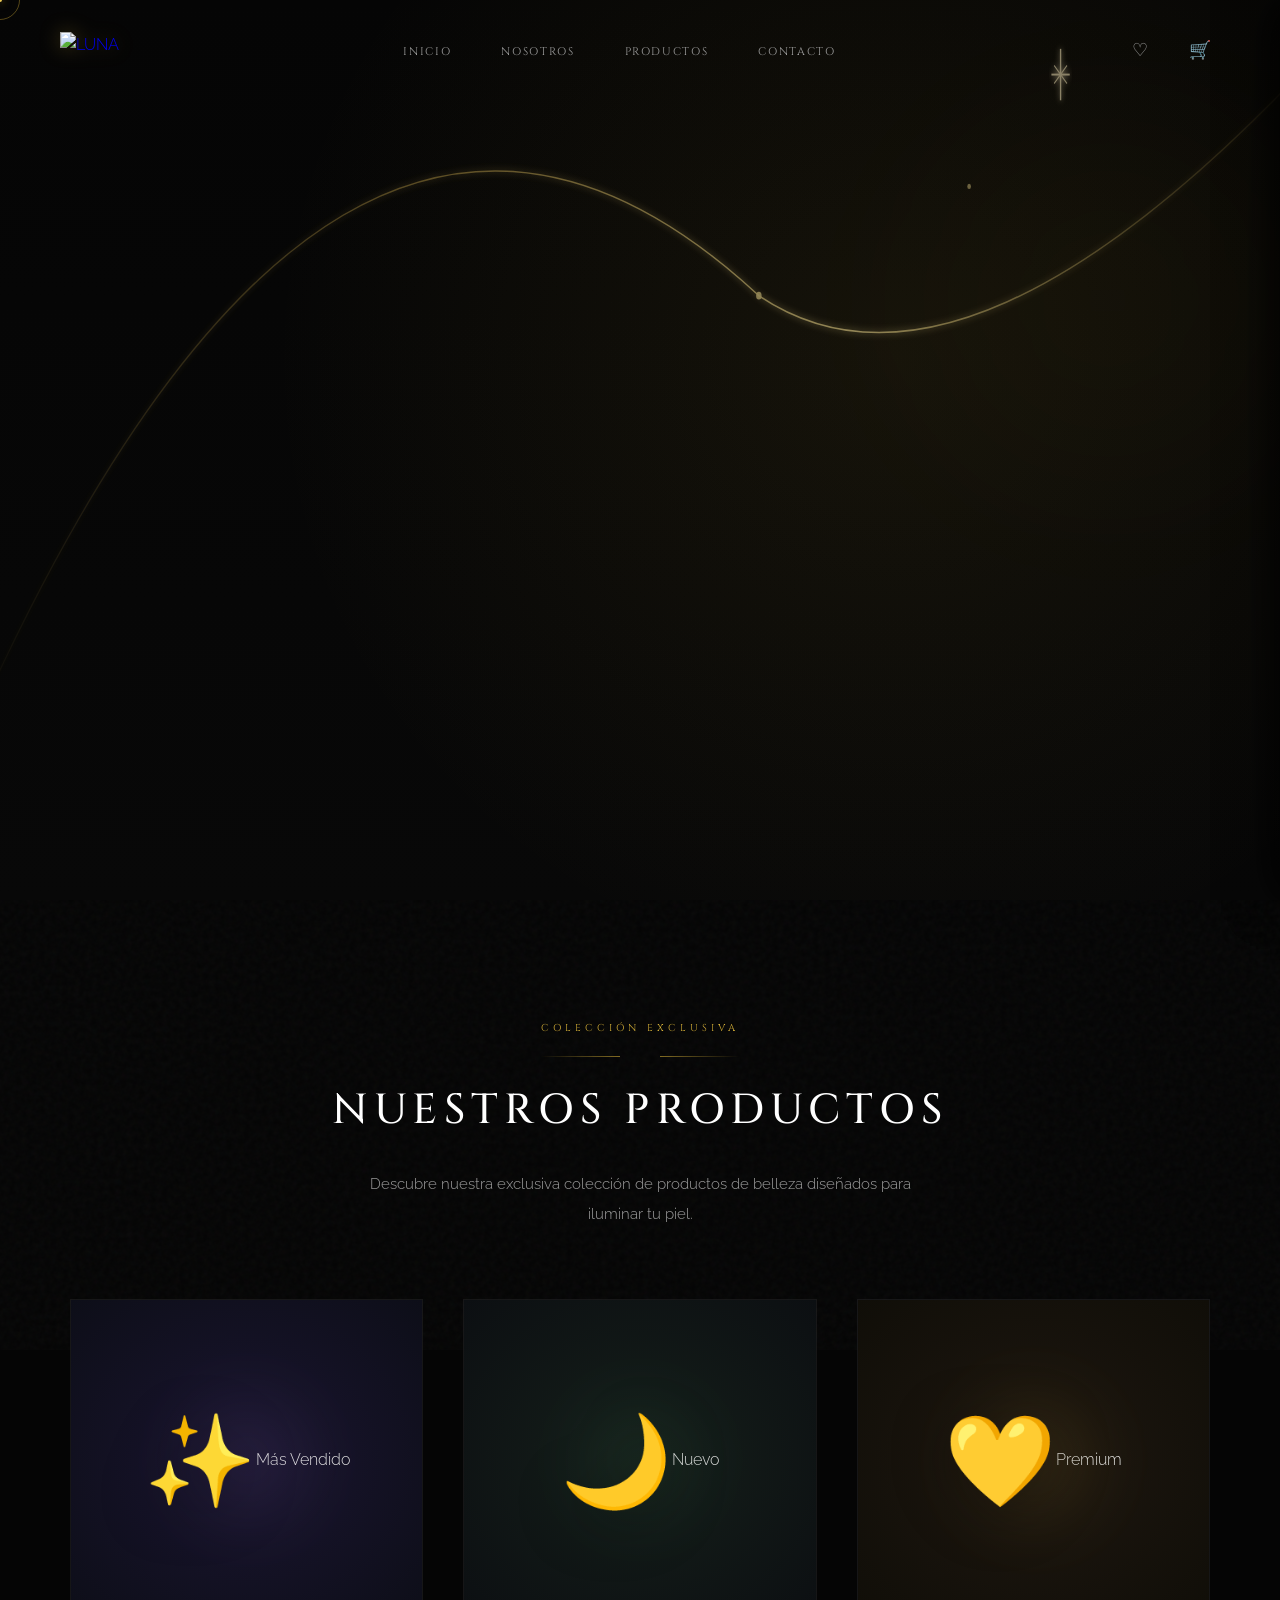
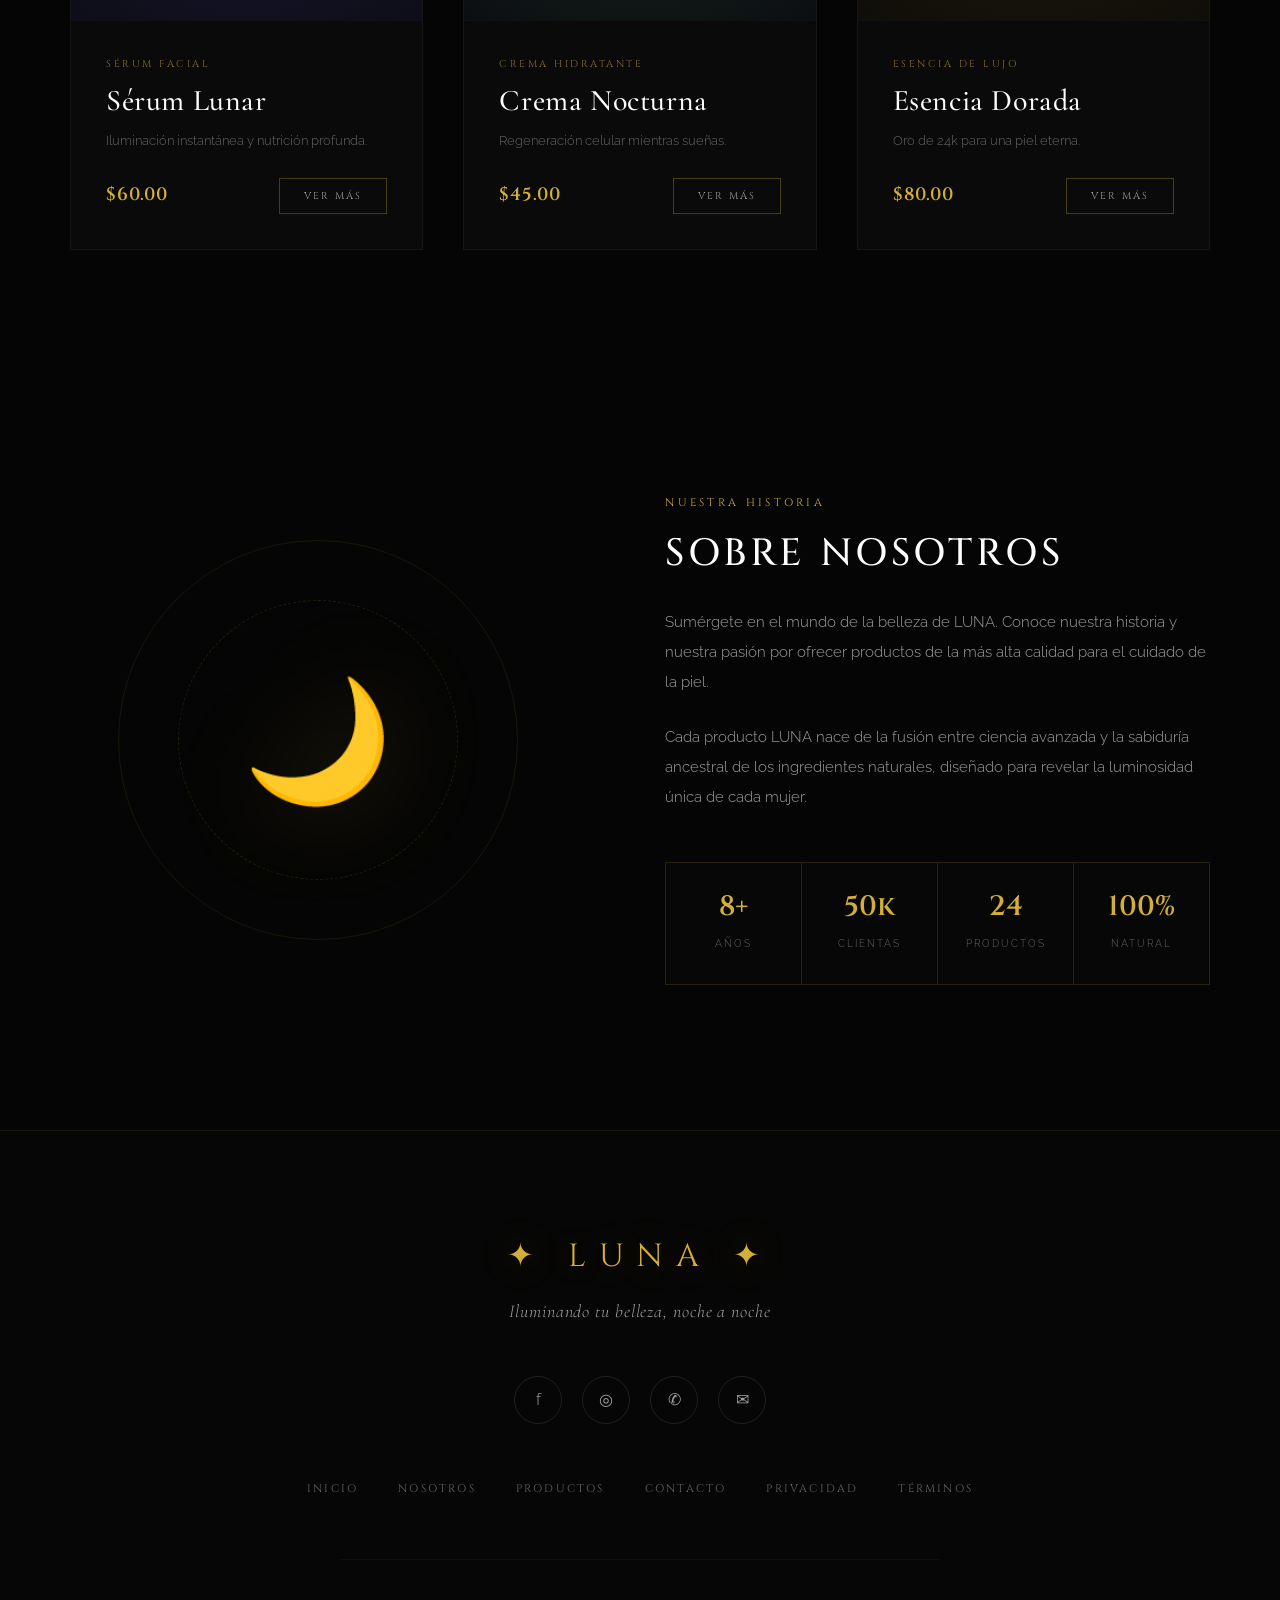
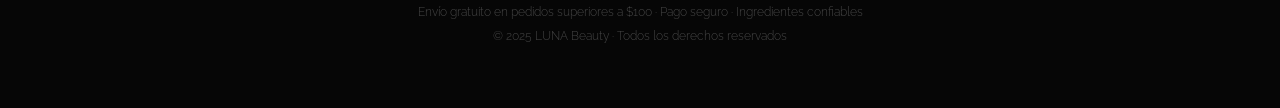
==== luna-catalog.html @ 09ae5e77 "creación del catalogo para luna" ====
<!DOCTYPE html>
<html lang="es">
<head>
<meta charset="UTF-8">
<meta name="viewport" content="width=device-width, initial-scale=1.0">
<title>LUNA — Belleza Lunar</title> 
<link href="https://fonts.googleapis.com/css2?family=Cormorant+Garamond:ital,wght@0,300;0,400;0,500;0,600;1,300;1,400;1,600&family=Cinzel:wght@400;500;600;700&family=Raleway:wght@300;400;500;600&display=swap" rel="stylesheet">
<link rel="stylesheet" href="style.css">
</head>
<body>

<div id="cur-o"></div>
<div id="cur-i"></div>
<canvas id="pc"></canvas>
<div class="grain"></div>

<!-- NAV -->
<nav id="mn">
  <a href="#inicio" class="nav-logo"><img src="img/logo.png" alt="LUNA"></a>
  <ul class="nav-links">
    <li><a href="#inicio">Inicio</a></li>
    <li><a href="#nosotros">Nosotros</a></li>
    <li><a href="#productos">Productos</a></li>
    <li><a href="#contacto">Contacto</a></li>
  </ul>
  <div class="nav-r">
    <button class="ib" title="Favoritos">♡</button>
    <button class="ib" id="cartBtn" title="Carrito" onclick="openCart()">🛒<span class="cb" id="cc">0</span></button>
    <button class="hbg" id="hbg"><span></span><span></span><span></span></button>
  </div>
</nav>

<!-- SIDEBAR -->
<div class="sb-ov" id="sbo"></div>
<aside class="sb" id="sb">
  <div class="sb-head">
    <img src="img/logo.png" alt="LUNA" class="sb-logo-img">
    <button class="sb-x" id="sbx">✕</button>
  </div>
  <nav class="sb-nav">
    <a href="#inicio">Inicio <span>→</span></a>
    <a href="#nosotros">Nosotros <span>→</span></a>
    <a href="#productos">Productos <span>→</span></a>
    <a href="#contacto">Contacto <span>→</span></a>
  </nav>
  <div class="sb-bot">
    <div class="sb-soc">
      <a href="#" class="sb-si">f</a>
      <a href="#" class="sb-si">◎</a>
      <a href="#" class="sb-si">✉</a>
    </div>
    <p class="sb-tl">Iluminando tu belleza.<br>© 2025 LUNA</p>
  </div>
</aside>

<!-- CART SIDEBAR -->
<div class="sb-ov" id="cbo"></div>
<aside class="sb" id="csb" style="z-index: 570;">
  <div class="sb-head">
    <span style="font-family:'Cinzel',serif; color:var(--gold); font-size:18px;">TU CARRITO</span>
    <button class="sb-x" id="csbx">✕</button>
  </div>
  <div class="sb-body" id="cart-items">
    <!-- Items injected by JS -->
  </div>
  <div class="sb-foot" id="cart-foot">
    <!-- Total & Checkout -->
  </div>
</aside>

<!-- HERO -->
<section id="inicio" class="sw">
  <div class="hero">
    <div class="hbgl"></div>
    <svg class="hero-arc" viewBox="0 0 1400 700" fill="none" preserveAspectRatio="none">
      <defs>
        <linearGradient id="ag" x1="0%" y1="0%" x2="100%" y2="0%">
          <stop offset="0%" stop-color="#c9a84c" stop-opacity="0"/>
          <stop offset="35%" stop-color="#c9a84c" stop-opacity="0.7"/>
          <stop offset="65%" stop-color="#e8d48b" stop-opacity="1"/>
          <stop offset="100%" stop-color="#c9a84c" stop-opacity="0"/>
        </linearGradient>
        <filter id="gf"><feGaussianBlur stdDeviation="3" result="b"/><feMerge><feMergeNode in="b"/><feMergeNode in="SourceGraphic"/></feMerge></filter>
      </defs>
      <path d="M-50 600 Q360 -80 830 230 Q1060 340 1460 28" stroke="url(#ag)" stroke-width="1.2" filter="url(#gf)"/>
      <circle cx="830" cy="230" r="3" fill="#e8d48b" opacity="0.9"/>
      <circle cx="1060" cy="145" r="2" fill="#e8d48b" opacity="0.7"/>
      <g filter="url(#gf)" opacity="0.9">
        <line x1="1160" y1="58" x2="1160" y2="78" stroke="#f5e6b8" stroke-width="1.5"/>
        <line x1="1160" y1="58" x2="1160" y2="38" stroke="#f5e6b8" stroke-width="1.5"/>
        <line x1="1150" y1="58" x2="1170" y2="58" stroke="#f5e6b8" stroke-width="1.5"/>
        <line x1="1153" y1="51" x2="1167" y2="65" stroke="#f5e6b8" stroke-width="1"/>
        <line x1="1167" y1="51" x2="1153" y2="65" stroke="#f5e6b8" stroke-width="1"/>
      </g>
    </svg>
    <div class="orb o1"></div>
    <div class="orb o2"></div>
    <div class="orb o3"></div>
    <div class="hero-in">
      <div class="hl">
        <div class="eyebrow"><div class="eb-line"></div><span class="eb-txt">Colección Exclusiva 2025</span></div>
        <p class="h-tag">Descubre la belleza de</p>
        <h1 class="h-title">LUNA</h1>
        <p class="h-desc">Explora nuestra exclusiva línea de productos para el cuidado de la piel y déjate cautivar por el resplandor de la belleza lunar.</p>
        <div class="h-cta">
          <a href="#productos" class="btn-o"><span>Ver Productos</span></a>
          <a href="#nosotros" class="btn-g">Nuestra Historia →</a>
        </div>
      </div>
      <div class="hr">
        <div class="ring r1"><div class="rdot"></div><div class="rdot"></div><div class="rdot"></div><div class="rdot"></div></div>
        <div class="ring r2"></div>
        <div class="ring r3"></div>
        <div class="hglow"></div>
        <div class="hicon">🌿</div>
        <div class="sp sp1"></div><div class="sp sp2"></div><div class="sp sp3"></div>
        <div class="sp sp4"></div><div class="sp sp5"></div><div class="sp sp6"></div>
        <div class="fc"><div class="fc-ic">✨</div><div class="fc-nm">Sérum Lunar</div><div class="fc-pr">$60.00</div></div>
        <div class="fc"><div class="fc-ic">🌙</div><div class="fc-nm">Crema Nocturna</div><div class="fc-pr">$45.00</div></div>
        <div class="fc"><div class="fc-ic">💛</div><div class="fc-nm">Esencia Dorada</div><div class="fc-pr">$80.00</div></div>
      </div>
    </div>
  </div>
</section>

<!-- PRODUCTS -->
<section id="productos" class="sw">
  <div class="sh rv">
    <span class="sey">Colección Exclusiva</span>
    <div class="so"><div class="sg"></div></div>
    <h2 class="st">Nuestros Productos</h2>
    <p class="ss">Descubre nuestra exclusiva colección de productos de belleza diseñados para iluminar tu piel.</p>
  </div>
  <div class="pw"><div class="pg" id="pg"></div></div>
</section>

<!-- ABOUT -->
<section id="nosotros" class="as sw">
  <div class="aab"></div>
  <div class="ag">
    <div class="av rv">
      <div class="arl"><div class="om" style="top:-5px;left:50%;transform:translateX(-50%)"></div><div class="om" style="bottom:-5px;left:50%;transform:translateX(-50%)"></div></div>
      <div class="ars"></div>
      <div class="amw"><div class="amg"></div><div class="ami">🌙</div></div>
    </div>
    <div class="rv">
      <span class="al">Nuestra Historia</span>
      <h2 class="at">Sobre Nosotros</h2>
      <p class="ap">Sumérgete en el mundo de la belleza de LUNA. Conoce nuestra historia y nuestra pasión por ofrecer productos de la más alta calidad para el cuidado de la piel.</p>
      <p class="ap">Cada producto LUNA nace de la fusión entre ciencia avanzada y la sabiduría ancestral de los ingredientes naturales, diseñado para revelar la luminosidad única de cada mujer.</p>
      <div class="astat">
        <div class="ast"><span class="asn">8+</span><span class="asl">Años</span></div>
        <div class="ast"><span class="asn">50k</span><span class="asl">Clientas</span></div>
        <div class="ast"><span class="asn">24</span><span class="asl">Productos</span></div>
        <div class="ast"><span class="asn">100%</span><span class="asl">Natural</span></div>
      </div>
    </div>
  </div>
</section>

<!-- FOOTER -->
<footer id="contacto">
  <span class="fl">✦ LUNA ✦</span>
  <p class="ftl">Iluminando tu belleza, noche a noche</p>
  <div class="fsoc">
    <a href="#" class="fsi">f</a><a href="#" class="fsi">◎</a>
    <a href="#" class="fsi">✆</a><a href="#" class="fsi">✉</a>
  </div>
  <ul class="flinks">
    <li><a href="#inicio">Inicio</a></li><li><a href="#nosotros">Nosotros</a></li>
    <li><a href="#productos">Productos</a></li><li><a href="#contacto">Contacto</a></li>
    <li><a href="#">Privacidad</a></li><li><a href="#">Términos</a></li>
  </ul>
  <p class="fbot">Envío gratuito en pedidos superiores a $100 · Pago seguro · Ingredientes confiables<br>© 2025 LUNA Beauty · Todos los derechos reservados</p>
</footer>

<!-- MODAL -->
<div class="mo" id="mo"><div class="md" id="md"><button class="mc" id="mcl">✕</button><div id="mw"></div></div></div>

<!-- TOAST -->
<div class="toast" id="toast"><div class="tt">✦ LUNA</div><div class="tm" id="tmsg">Producto añadido</div></div>

<script src="script.js" defer></script>
</body>
</html>
---- style.css ----
:root {
  --gold: #d4af37;
  --gold-light: #f3cf55;
  --gold-pale: #f9f1d0;
  --gold-dim: #8a7030;
  --dark: #050505;
  --dark-mid: #0a0a0a;
  --dark-glass: rgba(10, 10, 12, 0.85);
  --dark-card: rgba(20, 20, 25, 0.6);
  --text: #e0e0e0;
  --text-soft: #a0a0a0;
  --text-muted: #666;
  --white: #ffffff;
  --ease: cubic-bezier(0.16, 1, 0.3, 1);
}

*, *::before, *::after { margin: 0; padding: 0; box-sizing: border-box; }
html { scroll-behavior: smooth; overflow-x: hidden; }
body { background: var(--dark); color: var(--text); font-family: 'Raleway', sans-serif; font-weight: 300; overflow-x: hidden; cursor: none; line-height: 1.6; }

/* --- CURSOR --- */
#cur-o, #cur-i { position: fixed; border-radius: 50%; pointer-events: none; z-index: 9999; transform: translate(-50%, -50%); mix-blend-mode: exclusion; }
#cur-o { width: 40px; height: 40px; border: 1px solid rgba(212, 175, 55, 0.4); transition: width .4s var(--ease), height .4s var(--ease), border-color .3s; }
#cur-i { width: 4px; height: 4px; background: var(--gold-light); box-shadow: 0 0 10px var(--gold); }
body.ch #cur-o { width: 60px; height: 60px; border-color: var(--gold-light); background: rgba(212, 175, 55, 0.03); backdrop-filter: blur(2px); }

/* --- BACKGROUND --- */
#pc { position: fixed; inset: 0; z-index: 0; pointer-events: none; }
.grain { position: fixed; inset: -50%; width: 200%; height: 200%; z-index: 1; pointer-events: none; opacity: 0.035; background-image: url("data:image/svg+xml,%3Csvg viewBox='0 0 512 512' xmlns='http://www.w3.org/2000/svg'%3E%3Cfilter id='n'%3E%3CfeTurbulence type='fractalNoise' baseFrequency='0.6' numOctaves='3' stitchTiles='stitch'/%3E%3C/filter%3E%3Crect width='100%25' height='100%25' filter='url(%23n)'/%3E%3C/svg%3E"); animation: grain 0.8s steps(1) infinite; }
@keyframes grain { 0%, 100% { transform: translate(0, 0) } 10% { transform: translate(-5%, -5%) } 20% { transform: translate(-2%, 5%) } 30% { transform: translate(5%, -2%) } 40% { transform: translate(-5%, 5%) } 50% { transform: translate(-2%, 2%) } 60% { transform: translate(3%, -5%) } 70% { transform: translate(5%, 2%) } 80% { transform: translate(-2%, -2%) } 90% { transform: translate(2%, 5%) } }

/* --- NAVIGATION --- */
nav { position: fixed; top: 0; left: 0; right: 0; z-index: 500; display: flex; align-items: center; justify-content: space-between; padding: 30px 60px; transition: all 0.4s var(--ease); border-bottom: 1px solid transparent; }
nav.scrolled { background: rgba(5, 5, 5, 0.9); backdrop-filter: blur(15px); padding: 15px 60px; border-bottom-color: rgba(212, 175, 55, 0.15); }

.nav-logo { display: flex; align-items: center; text-decoration: none; }
.nav-logo img { height: 36px; width: auto; filter: drop-shadow(0 0 10px rgba(212, 175, 55, 0.3)); transition: transform 0.3s; }
.nav-logo:hover img { transform: scale(1.05); }

.nav-links { display: flex; gap: 50px; list-style: none; }
.nav-links a { font-family: 'Cinzel', serif; font-size: 11px; letter-spacing: 0.15em; color: var(--text-soft); text-decoration: none; text-transform: uppercase; transition: color 0.3s; position: relative; padding: 5px 0; }
.nav-links a::after { content: ''; position: absolute; bottom: 0; left: 50%; width: 0; height: 1px; background: var(--gold); transition: all 0.4s var(--ease); transform: translateX(-50%); }
.nav-links a:hover { color: var(--white); }
.nav-links a:hover::after { width: 100%; }

.nav-r { display: flex; gap: 20px; align-items: center; }
.ib { background: none; border: none; color: var(--text-soft); font-size: 18px; cursor: none; position: relative; width: 40px; height: 40px; display: flex; align-items: center; justify-content: center; transition: all 0.3s; border-radius: 50%; }
.ib:hover { color: var(--gold); background: rgba(212, 175, 55, 0.05); }
.cb { position: absolute; top: 2px; right: 2px; background: var(--gold); color: var(--dark); font-size: 10px; font-weight: 700; width: 16px; height: 16px; border-radius: 50%; display: flex; align-items: center; justify-content: center; font-family: 'Raleway', sans-serif; box-shadow: 0 0 10px rgba(212, 175, 55, 0.6); opacity: 0; transform: scale(0); transition: all .3s var(--ease); }
.cb.active { opacity: 1; transform: scale(1); }

.hbg { display: none; flex-direction: column; gap: 6px; cursor: pointer; background: none; border: none; padding: 10px; z-index: 600; }
.hbg span { display: block; width: 28px; height: 1px; background: var(--gold); transition: all 0.4s var(--ease); transform-origin: center; }
.hbg:hover span { background: var(--gold-light); box-shadow: 0 0 8px var(--gold); }
.hbg.open span:nth-child(1) { transform: translateY(7px) rotate(45deg); }
.hbg.open span:nth-child(2) { opacity: 0; transform: translateX(10px); }
.hbg.open span:nth-child(3) { transform: translateY(-7px) rotate(-45deg); }

/* --- SIDEBAR --- */
.sb-ov { position: fixed; inset: 0; background: rgba(0, 0, 0, 0.8); z-index: 550; opacity: 0; pointer-events: none; transition: opacity 0.5s; backdrop-filter: blur(8px); }
.sb-ov.open { opacity: 1; pointer-events: all; }
.sb { position: fixed; top: 0; right: 0; width: min(360px, 85vw); height: 100%; background: var(--dark-mid); z-index: 560; display: flex; flex-direction: column; border-left: 1px solid rgba(212, 175, 55, 0.15); transform: translateX(100%); transition: transform 0.6s var(--ease); box-shadow: -10px 0 40px rgba(0,0,0,0.5); }
.sb.open { transform: translateX(0); }
/* Aseguramos que el botón cerrar tenga área de clic y z-index */
.sb-head { padding: 30px 40px; display: flex; align-items: center; justify-content: space-between; border-bottom: 1px solid rgba(212, 175, 55, 0.08); position: relative; z-index: 565; }
.sb-logo-img { height: 32px; width: auto; object-fit: contain; }
.sb-x { background: none; border: 1px solid rgba(212, 175, 55, 0.2); color: var(--text-soft); font-size: 16px; cursor: pointer; width: 32px; height: 32px; display: flex; align-items: center; justify-content: center; transition: all 0.3s; border-radius: 50%; position: relative; z-index: 570; }
.sb-x:hover { border-color: var(--gold); color: var(--gold); transform: rotate(90deg); }

.sb-nav { padding: 40px; display: flex; flex-direction: column; gap: 20px; flex: 1; }
.sb-nav a { font-family: 'Cinzel', serif; font-size: 14px; letter-spacing: 0.15em; text-transform: uppercase; color: var(--text-soft); text-decoration: none; padding-bottom: 10px; border-bottom: 1px solid rgba(255,255,255,0.03); display: flex; align-items: center; justify-content: space-between; transition: all 0.3s; }
.sb-nav a span { color: var(--gold); opacity: 0; transform: translateX(-10px); transition: all 0.3s; }
.sb-nav a:hover { color: var(--white); padding-left: 10px; border-bottom-color: var(--gold-dim); }
.sb-nav a:hover span { opacity: 1; transform: translateX(0); }

.sb-bot { padding: 30px 40px; border-top: 1px solid rgba(212, 175, 55, 0.08); margin-top: auto; }
.sb-soc { display: flex; gap: 15px; margin-bottom: 20px; }
.sb-si { width: 40px; height: 40px; border: 1px solid rgba(255, 255, 255, 0.1); display: flex; align-items: center; justify-content: center; color: var(--text-soft); font-size: 14px; text-decoration: none; transition: all 0.3s; border-radius: 50%; }
.sb-si:hover { border-color: var(--gold); color: var(--gold); transform: translateY(-3px); }
.sb-tl { font-family: 'Cormorant Garamond', serif; font-style: italic; font-size: 14px; color: var(--text-muted); line-height: 1.6; }

/* --- CART SIDEBAR --- */
.sb-body { padding: 30px; flex: 1; overflow-y: auto; display: flex; flex-direction: column; gap: 20px; }
.sb-foot { padding: 30px; border-top: 1px solid rgba(212, 175, 55, 0.1); background: rgba(0,0,0,0.2); }

.c-item { display: flex; gap: 15px; padding-bottom: 20px; border-bottom: 1px solid rgba(255,255,255,0.05); animation: fadeIn 0.4s ease; }
.c-img { width: 60px; height: 60px; background: rgba(255,255,255,0.03); display: flex; align-items: center; justify-content: center; border-radius: 4px; border: 1px solid rgba(212,175,55,0.1); font-size: 24px; flex-shrink: 0; }
.c-info { flex: 1; display: flex; flex-direction: column; justify-content: center; }
.c-name { font-family: 'Cinzel', serif; font-size: 12px; color: var(--white); margin-bottom: 4px; }
.c-price { font-family: 'Cormorant Garamond', serif; color: var(--gold); font-size: 16px; }
.c-rem { background: none; border: none; color: var(--text-muted); font-size: 18px; cursor: pointer; transition: color 0.3s; padding: 0 5px; align-self: flex-start; }
.c-rem:hover { color: #ff5555; }

.c-empty { text-align: center; color: var(--text-muted); font-size: 14px; margin-top: 40px; }
.c-total { display: flex; justify-content: space-between; align-items: center; margin-bottom: 20px; font-family: 'Cinzel', serif; font-size: 16px; color: var(--white); }
.c-total span:last-child { color: var(--gold); font-size: 20px; }

/* Scrollbar styles for sidebar */
.sb-body::-webkit-scrollbar { width: 4px; }
.sb-body::-webkit-scrollbar-track { background: rgba(0,0,0,0.1); }
.sb-body::-webkit-scrollbar-thumb { background: rgba(212,175,55,0.2); border-radius: 2px; }

/* --- HERO --- */
.hero { position: relative; min-height: 100vh; display: flex; align-items: center; overflow: hidden; z-index: 5; }
.hbgl { position: absolute; inset: 0; background: radial-gradient(circle at 70% 40%, rgba(212, 175, 55, 0.08) 0%, transparent 60%), linear-gradient(180deg, var(--dark) 0%, #080808 100%); z-index: 1; }
.hero-arc { position: absolute; inset: 0; width: 100%; height: 100%; z-index: 2; pointer-events: none; opacity: 0.6; }
.orb { position: absolute; border-radius: 50%; pointer-events: none; z-index: 2; filter: blur(60px); opacity: 0.5; }
.o1 { width: 600px; height: 600px; background: radial-gradient(circle, rgba(212, 175, 55, 0.06), transparent 70%); right: -10%; top: 0%; animation: pulse 8s ease-in-out infinite alternate; }
@keyframes pulse { 0% { opacity: 0.3; transform: scale(1); } 100% { opacity: 0.6; transform: scale(1.1); } }

.hero-in { position: relative; z-index: 10; width: 100%; display: grid; grid-template-columns: 1fr 1fr; align-items: center; padding: 120px 70px; min-height: 100vh; max-width: 1400px; margin: 0 auto; }
.hl { max-width: 550px; }

.eyebrow { display: flex; align-items: center; gap: 15px; margin-bottom: 25px; opacity: 0; animation: slideR 0.6s 0.1s var(--ease) forwards; }
.eb-line { width: 50px; height: 1px; background: linear-gradient(90deg, transparent, var(--gold)); }
.eb-txt { font-family: 'Cinzel', serif; font-size: 11px; letter-spacing: 0.3em; color: var(--gold); text-transform: uppercase; font-weight: 600; }

.h-tag { font-family: 'Cormorant Garamond', serif; font-size: 26px; font-weight: 300; font-style: italic; color: var(--text-soft); letter-spacing: 0.05em; margin-bottom: 5px; opacity: 0; animation: fadeUp 0.6s 0.2s var(--ease) forwards; }
.h-title { font-family: 'Cinzel', serif; font-size: clamp(60px, 9vw, 110px); font-weight: 500; line-height: 0.9; letter-spacing: 0.08em; background: linear-gradient(135deg, var(--gold-pale) 10%, var(--gold) 50%, var(--gold-dim) 90%); -webkit-background-clip: text; -webkit-text-fill-color: transparent; filter: drop-shadow(0 0 40px rgba(212, 175, 55, 0.2)); margin-bottom: 35px; opacity: 0; animation: fadeUp 0.8s 0.3s var(--ease) forwards; }
.h-desc { font-size: 15px; line-height: 1.9; color: var(--text-soft); max-width: 420px; margin-bottom: 50px; opacity: 0; animation: fadeUp 0.6s 0.4s var(--ease) forwards; font-weight: 300; }

.h-cta { display: flex; gap: 20px; flex-wrap: wrap; opacity: 0; animation: fadeUp 0.6s 0.5s var(--ease) forwards; }

.btn-o { display: inline-flex; align-items: center; justify-content: center; border: 1px solid rgba(212, 175, 55, 0.4); color: var(--gold); padding: 16px 40px; font-family: 'Cinzel', serif; font-size: 11px; letter-spacing: 0.2em; text-decoration: none; text-transform: uppercase; cursor: none; background: transparent; transition: all 0.4s var(--ease); position: relative; overflow: hidden; }
.btn-o::before { content: ''; position: absolute; inset: 0; background: var(--gold); transform: translateY(101%); transition: transform 0.4s var(--ease); z-index: 0; }
.btn-o span { position: relative; z-index: 1; transition: color 0.4s; }
.btn-o:hover { border-color: var(--gold); }
.btn-o:hover::before { transform: translateY(0); }
.btn-o:hover span { color: var(--dark); }

.btn-g { display: inline-flex; align-items: center; gap: 10px; color: var(--text-soft); padding: 15px 25px; font-family: 'Cinzel', serif; font-size: 11px; letter-spacing: 0.2em; text-decoration: none; text-transform: uppercase; cursor: none; background: transparent; border: none; transition: color 0.3s; }
.btn-g:hover { color: var(--gold); }

.btn-gf { display: inline-flex; align-items: center; justify-content: center; gap: 10px; background: linear-gradient(135deg, var(--gold) 0%, #b08d2b 100%); color: var(--dark); padding: 18px 45px; font-family: 'Cinzel', serif; font-size: 11px; letter-spacing: 0.25em; text-transform: uppercase; font-weight: 600; cursor: none; border: none; transition: all 0.4s var(--ease); width: 100%; position: relative; overflow: hidden; }
.btn-gf::after { content: ''; position: absolute; inset: 0; background: rgba(255,255,255,0.2); transform: translateX(-100%) skewX(-15deg); transition: transform 0.5s; }
.btn-gf:hover { transform: translateY(-3px); box-shadow: 0 10px 30px rgba(212, 175, 55, 0.3); }
.btn-gf:hover::after { transform: translateX(100%) skewX(-15deg); }

/* --- HERO RIGHT (Visuals) --- */
.hr { display: flex; align-items: center; justify-content: center; position: relative; height: 600px; opacity: 0; animation: fadeIn 1s 0.4s var(--ease) forwards; perspective: 1000px; }
.ring { position: absolute; border-radius: 50%; opacity: 0.6; }
.r1 { width: 520px; height: 520px; border: 1px solid rgba(212, 175, 55, 0.1); animation: spin 40s linear infinite; }
.r2 { width: 400px; height: 400px; border: 1px solid rgba(212, 175, 55, 0.15); animation: spin 25s linear infinite reverse; }
.r3 { width: 280px; height: 280px; border: 1px dashed rgba(212, 175, 55, 0.2); animation: spin 15s linear infinite; }
.hglow { position: absolute; width: 250px; height: 250px; border-radius: 50%; background: radial-gradient(circle, rgba(212, 175, 55, 0.15) 0%, transparent 65%); animation: pulse 4s ease-in-out infinite alternate; }
.hicon { position: relative; z-index: 5; font-size: 140px; filter: drop-shadow(0 20px 40px rgba(212, 175, 55, 0.25)); animation: float 6s ease-in-out infinite; }

/* Floating Cards (Glassmorphism) */
.fc { position: absolute; background: var(--dark-glass); border: 1px solid rgba(212, 175, 55, 0.15); backdrop-filter: blur(12px); padding: 15px 20px; min-width: 140px; z-index: 8; animation: floatCard 6s ease-in-out infinite; box-shadow: 0 10px 30px rgba(0,0,0,0.5); border-radius: 4px; }
.fc:nth-of-type(1) { top: 12%; right: 5%; animation-delay: 0s; }
.fc:nth-of-type(2) { bottom: 20%; left: 0%; animation-delay: 2s; }
.fc:nth-of-type(3) { top: 55%; right: -5%; animation-delay: 1s; }
.fc-ic { font-size: 24px; margin-bottom: 8px; filter: drop-shadow(0 0 10px rgba(212, 175, 55, 0.4)); }
.fc-nm { font-family: 'Cormorant Garamond', serif; font-size: 15px; color: var(--white); font-style: italic; }
.fc-pr { font-family: 'Cinzel', serif; font-size: 10px; color: var(--gold); margin-top: 4px; letter-spacing: 0.1em; }

@keyframes floatCard { 0%, 100% { transform: translateY(0); } 50% { transform: translateY(-15px); } }
@keyframes spin { from { transform: rotate(0deg); } to { transform: rotate(360deg); } }
@keyframes float { 0%, 100% { transform: translateY(0) rotate(0deg); } 50% { transform: translateY(-20px) rotate(2deg); } }

/* --- SECTIONS --- */
.sw { position: relative; z-index: 5; }
.sh { text-align: center; padding: 120px 70px 70px; }
.sey { font-family: 'Cinzel', serif; font-size: 10px; color: var(--gold); letter-spacing: 0.4em; margin-bottom: 20px; display: block; text-transform: uppercase; }
.so { display: flex; align-items: center; justify-content: center; gap: 20px; margin-bottom: 20px; opacity: 0.6; }
.so::before, .so::after { content: ''; width: 80px; height: 1px; background: linear-gradient(90deg, transparent, var(--gold)); }
.so::after { background: linear-gradient(90deg, var(--gold), transparent); }
.st { font-family: 'Cinzel', serif; font-size: clamp(30px, 4vw, 42px); font-weight: 500; letter-spacing: 0.15em; text-transform: uppercase; color: var(--white); margin-bottom: 25px; }
.ss { font-size: 15px; color: var(--text-soft); line-height: 2; max-width: 550px; margin: 0 auto; font-weight: 300; }

/* --- PRODUCTS --- */
.pw { padding: 0 70px 140px; }
.pg { display: grid; grid-template-columns: repeat(auto-fit, minmax(320px, 1fr)); gap: 40px; max-width: 1200px; margin: 0 auto; }
.pc { background: rgba(18, 18, 22, 0.4); border: 1px solid rgba(255, 255, 255, 0.05); cursor: none; transition: all 0.5s var(--ease); position: relative; overflow: hidden; display: flex; flex-direction: column; backdrop-filter: blur(5px); }
.pc:hover { transform: translateY(-10px); border-color: rgba(212, 175, 55, 0.3); box-shadow: 0 20px 50px rgba(0, 0, 0, 0.6); background: rgba(18, 18, 22, 0.7); }

.pi { height: 320px; display: flex; align-items: center; justify-content: center; position: relative; overflow: hidden; background: radial-gradient(circle at center, rgba(255,255,255,0.03) 0%, transparent 70%); }
.pig { position: absolute; width: 180px; height: 180px; border-radius: 50%; background: radial-gradient(circle, var(--gc), transparent 70%); filter: blur(30px); opacity: 0.6; transition: opacity 0.5s; }
.pc:hover .pig { opacity: 0.9; }
.pii { font-size: 90px; position: relative; z-index: 1; transition: transform 0.6s var(--ease); filter: drop-shadow(0 10px 30px rgba(0,0,0,0.3)); }
.pc:hover .pii { transform: scale(1.15) translateY(-5px); }

.pin { padding: 35px; flex: 1; display: flex; flex-direction: column; border-top: 1px solid rgba(255,255,255,0.03); }
.ptype { font-family: 'Cinzel', serif; font-size: 10px; letter-spacing: 0.25em; color: var(--gold-dim); text-transform: uppercase; margin-bottom: 12px; }
.pname { font-family: 'Cormorant Garamond', serif; font-size: 30px; font-weight: 500; color: var(--white); margin-bottom: 12px; letter-spacing: 0.02em; line-height: 1.1; transition: color 0.3s; }
.pc:hover .pname { color: var(--gold-pale); }
.pdesc { font-size: 13px; color: var(--text-muted); line-height: 1.8; flex: 1; margin-bottom: 25px; transition: color 0.3s; }
.pc:hover .pdesc { color: var(--text-soft); }

.pft { display: flex; align-items: center; justify-content: space-between; margin-top: auto; }
.pprice { font-family: 'Cinzel', serif; font-size: 18px; color: var(--gold); font-weight: 600; letter-spacing: 0.05em; }
.pbtn { border: 1px solid rgba(212, 175, 55, 0.3); color: var(--text-soft); padding: 10px 24px; font-family: 'Cinzel', serif; font-size: 10px; letter-spacing: 0.2em; text-transform: uppercase; background: transparent; cursor: none; transition: all 0.3s; }
.pbtn:hover { background: var(--gold); color: var(--dark); border-color: var(--gold); }

/* --- ABOUT --- */
.as { padding: 100px 70px 140px; position: relative; z-index: 5; }
.ag { display: grid; grid-template-columns: 1fr 1.1fr; gap: 100px; align-items: center; max-width: 1200px; margin: 0 auto; position: relative; z-index: 2; }
.av { position: relative; height: 500px; display: flex; align-items: center; justify-content: center; }
.arl { position: absolute; width: 400px; height: 400px; border-radius: 50%; border: 1px solid rgba(212, 175, 55, 0.1); animation: spin 30s linear infinite; }
.ars { position: absolute; width: 280px; height: 280px; border-radius: 50%; border: 1px dashed rgba(212, 175, 55, 0.15); animation: spin 20s linear infinite reverse; }
.ami { font-size: 120px; position: relative; z-index: 1; animation: float 6s ease-in-out infinite; filter: drop-shadow(0 0 50px rgba(212, 175, 55, 0.2)); }

.al { font-family: 'Cinzel', serif; font-size: 11px; color: var(--gold); letter-spacing: 0.3em; display: block; margin-bottom: 20px; text-transform: uppercase; }
.at { font-family: 'Cinzel', serif; font-size: 38px; font-weight: 500; letter-spacing: 0.1em; text-transform: uppercase; color: var(--white); margin-bottom: 30px; line-height: 1.2; }
.ap { font-size: 15px; color: var(--text-soft); line-height: 2; margin-bottom: 25px; }
.astat { display: flex; margin-top: 50px; border: 1px solid rgba(212, 175, 55, 0.15); background: rgba(255,255,255,0.01); }
.ast { flex: 1; text-align: center; padding: 30px 15px; border-right: 1px solid rgba(212, 175, 55, 0.15); }
.ast:last-child { border-right: none; }
.asn { font-family: 'Cinzel', serif; font-size: 28px; color: var(--gold); display: block; line-height: 1; margin-bottom: 8px; font-weight: 600; }
.asl { font-family: 'Raleway', sans-serif; font-size: 10px; letter-spacing: 0.2em; text-transform: uppercase; color: var(--text-muted); }

/* --- FOOTER --- */
footer { background: #060606; border-top: 1px solid rgba(212, 175, 55, 0.1); padding: 100px 70px 60px; text-align: center; position: relative; z-index: 5; }
.fl { font-family: 'Cinzel', serif; font-size: 32px; letter-spacing: 0.4em; color: var(--gold); text-shadow: 0 0 40px rgba(212, 175, 55, 0.3); display: block; margin-bottom: 15px; }
.ftl { font-family: 'Cormorant Garamond', serif; font-style: italic; font-size: 18px; color: var(--text-soft); margin-bottom: 50px; letter-spacing: 0.05em; }
.fsoc { display: flex; gap: 20px; justify-content: center; margin-bottom: 50px; }
.fsi { width: 48px; height: 48px; border: 1px solid rgba(255, 255, 255, 0.1); display: flex; align-items: center; justify-content: center; color: var(--text-soft); font-size: 16px; text-decoration: none; transition: all 0.4s; cursor: none; border-radius: 50%; }
.fsi:hover { border-color: var(--gold); color: var(--gold); background: rgba(212, 175, 55, 0.1); transform: translateY(-3px); }

.flinks { display: flex; gap: 40px; justify-content: center; list-style: none; flex-wrap: wrap; margin-bottom: 60px; }
.flinks a { font-family: 'Cinzel', serif; font-size: 11px; letter-spacing: 0.2em; color: var(--text-muted); text-decoration: none; text-transform: uppercase; transition: color 0.3s; cursor: none; position: relative; }
.flinks a:hover { color: var(--gold); }

.fbot { font-size: 12px; color: #444; line-height: 2; border-top: 1px solid rgba(255,255,255,0.03); padding-top: 40px; max-width: 600px; margin: 0 auto; }

/* --- MODAL --- */
.mo { position: fixed; inset: 0; background: rgba(0, 0, 0, 0.9); z-index: 800; display: flex; align-items: center; justify-content: center; padding: 20px; opacity: 0; pointer-events: none; transition: opacity 0.4s; backdrop-filter: blur(20px); }
.mo.active { opacity: 1; pointer-events: all; }
.md { background: #0b0b0e; border: 1px solid rgba(212, 175, 55, 0.2); max-width: 1000px; width: 100%; max-height: 90vh; overflow-y: auto; position: relative; transform: scale(0.95) translateY(30px); transition: transform 0.5s var(--ease); box-shadow: 0 0 80px rgba(0,0,0,0.8); }
.mo.active .md { transform: scale(1) translateY(0); }
.mc { position: sticky; top: 0; float: right; background: transparent; border: none; color: var(--text-muted); font-size: 24px; cursor: none; padding: 25px 30px; z-index: 10; transition: color 0.3s; }
.mc:hover { color: var(--gold); }

.mt { display: grid; grid-template-columns: 1fr 1.2fr; min-height: 500px; }
.mv { display: flex; align-items: center; justify-content: center; position: relative; overflow: hidden; padding: 60px; background: radial-gradient(circle at center, rgba(255,255,255,0.03), transparent); }
.mvi { font-size: 150px; position: relative; z-index: 1; filter: drop-shadow(0 20px 50px rgba(0,0,0,0.5)); animation: float 6s ease-in-out infinite; }
.mb { padding: 60px 50px 50px; display: flex; flex-direction: column; justify-content: center; }

.mtype { font-family: 'Cinzel', serif; font-size: 11px; letter-spacing: 0.3em; color: var(--gold); text-transform: uppercase; margin-bottom: 15px; }
.mname { font-family: 'Cormorant Garamond', serif; font-size: 48px; font-weight: 500; color: var(--white); line-height: 1; margin-bottom: 25px; }
.mdesc { font-size: 15px; color: var(--text-soft); line-height: 1.8; margin-bottom: 30px; font-weight: 300; }
.mprice { font-family: 'Cinzel', serif; font-size: 32px; color: var(--gold); margin-bottom: 35px; }
.mact { display: flex; gap: 15px; margin-bottom: 40px; }

.mtr { border-top: 1px solid rgba(255,255,255,0.05); padding-top: 25px; display: flex; flex-direction: column; gap: 10px; }
.tr { display: flex; align-items: center; gap: 12px; font-size: 13px; color: var(--text-muted); letter-spacing: 0.05em; }
.tr::before { content: '✦'; color: var(--gold-dim); font-size: 10px; }

.mdet { border-top: 1px solid rgba(255,255,255,0.05); padding: 50px; grid-column: 1 / -1; background: rgba(0,0,0,0.2); }
.mdt { font-family: 'Cinzel', serif; font-size: 16px; letter-spacing: 0.4em; text-transform: uppercase; color: var(--white); text-align: center; margin-bottom: 40px; }
.mdg { display: grid; grid-template-columns: repeat(3, 1fr); gap: 40px; }
.dc h4 { font-family: 'Cinzel', serif; font-size: 12px; color: var(--gold); margin-bottom: 20px; font-weight: 600; text-transform: uppercase; letter-spacing: 0.1em; border-bottom: 1px solid rgba(212,175,55,0.1); padding-bottom: 10px; }
.dc ul { list-style: none; display: flex; flex-direction: column; gap: 12px; }
.dc li { font-size: 13px; color: var(--text-soft); line-height: 1.6; display: flex; align-items: flex-start; gap: 10px; }
.dc li::before { content: '—'; color: var(--gold-dim); opacity: 0.5; }

/* --- TOAST --- */
.toast { position: fixed; bottom: 30px; right: 30px; background: rgba(15, 15, 20, 0.95); border: 1px solid rgba(212, 175, 55, 0.3); padding: 20px 30px; z-index: 950; max-width: 300px; transform: translateY(50px); opacity: 0; pointer-events: none; transition: all 0.5s var(--ease); box-shadow: 0 20px 50px rgba(0,0,0,0.8); backdrop-filter: blur(10px); }
.toast.show { transform: translateY(0); opacity: 1; }
.tt { font-family: 'Cinzel', serif; font-size: 11px; letter-spacing: 0.25em; color: var(--gold); margin-bottom: 8px; display: flex; align-items: center; gap: 8px; }
.tm { font-size: 14px; color: var(--white); }

/* --- RESPONSIVE --- */
@media (max-width: 1024px) {
  .hero-in { padding: 110px 40px 70px; gap: 40px; }
  .h-title { font-size: 80px; }
  .pg { grid-template-columns: repeat(2, 1fr); }
  .ag { grid-template-columns: 1fr; gap: 60px; }
  .av { height: 400px; }
}

@media (max-width: 768px) {
  body { cursor: auto; }
  #cur-o, #cur-i, #pc, .grain { display: none; }
  .btn-o, .btn-g, .btn-gf, .pbtn, .fsi, .ib, .mc, .pc, .flinks a { cursor: pointer; }
  
  nav { padding: 20px; }
  .nav-links, .nav-r .ib:not(#cartBtn) { display: none; }
  .hbg { display: flex; }
  
  .hero-in { grid-template-columns: 1fr; padding: 100px 25px 60px; min-height: auto; text-align: center; }
  .hl { margin: 0 auto; display: flex; flex-direction: column; align-items: center; }
  .eyebrow { justify-content: center; }
  .h-title { font-size: 50px; }
  .h-desc { margin: 0 auto 40px; }
  .h-cta { justify-content: center; }
  
  .hr { height: 350px; margin-top: 40px; }
  .r1 { width: 300px; height: 300px; }
  .r2 { width: 220px; height: 220px; }
  .r3 { width: 150px; height: 150px; }
  .hicon { font-size: 80px; }
  .fc { display: none; }
  
  .pg { grid-template-columns: 1fr; }
  .mt { grid-template-columns: 1fr; }
  .mv { padding: 40px; }
  .mdg { grid-template-columns: 1fr; }
  .astat { flex-wrap: wrap; }
  .ast { flex: 0 0 50%; border-bottom: 1px solid rgba(212,175,55,0.15); }
  .ast:nth-child(even) { border-right: none; }
  
  .sb { width: 85vw; }
}
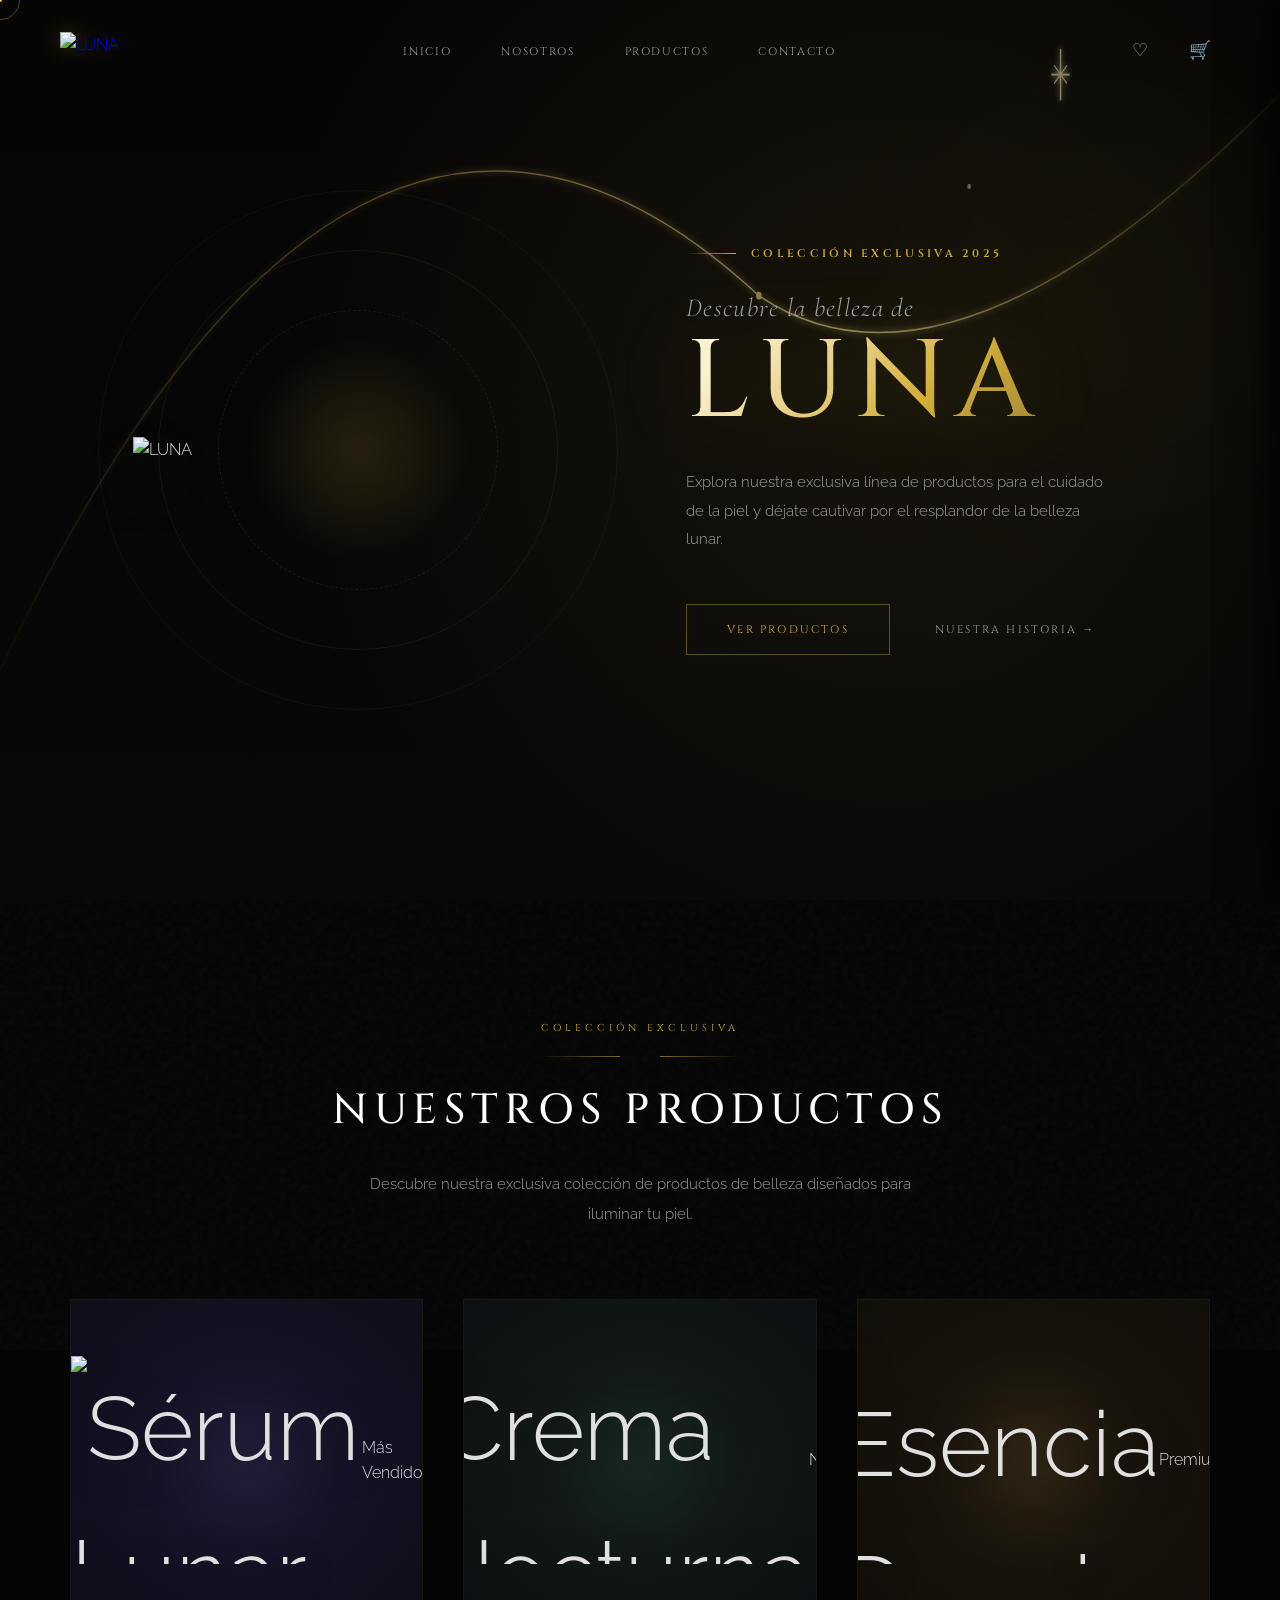
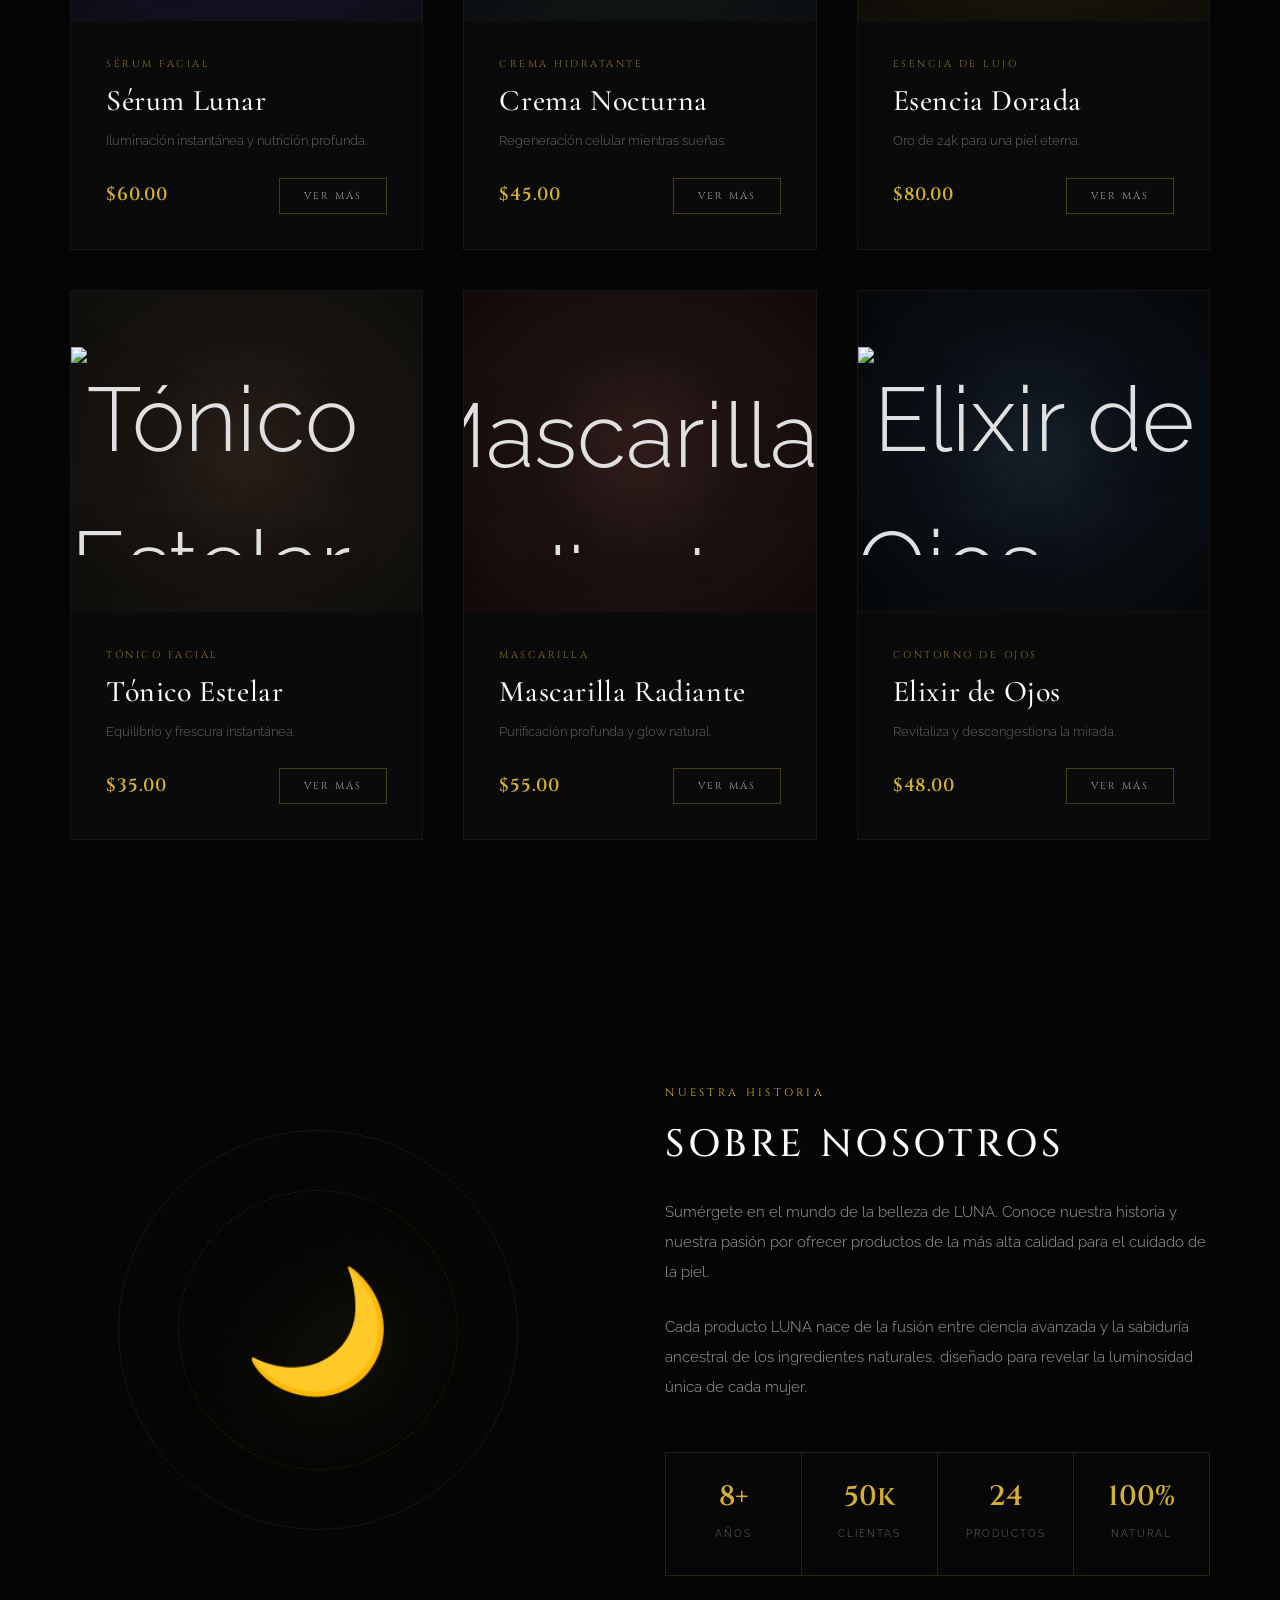
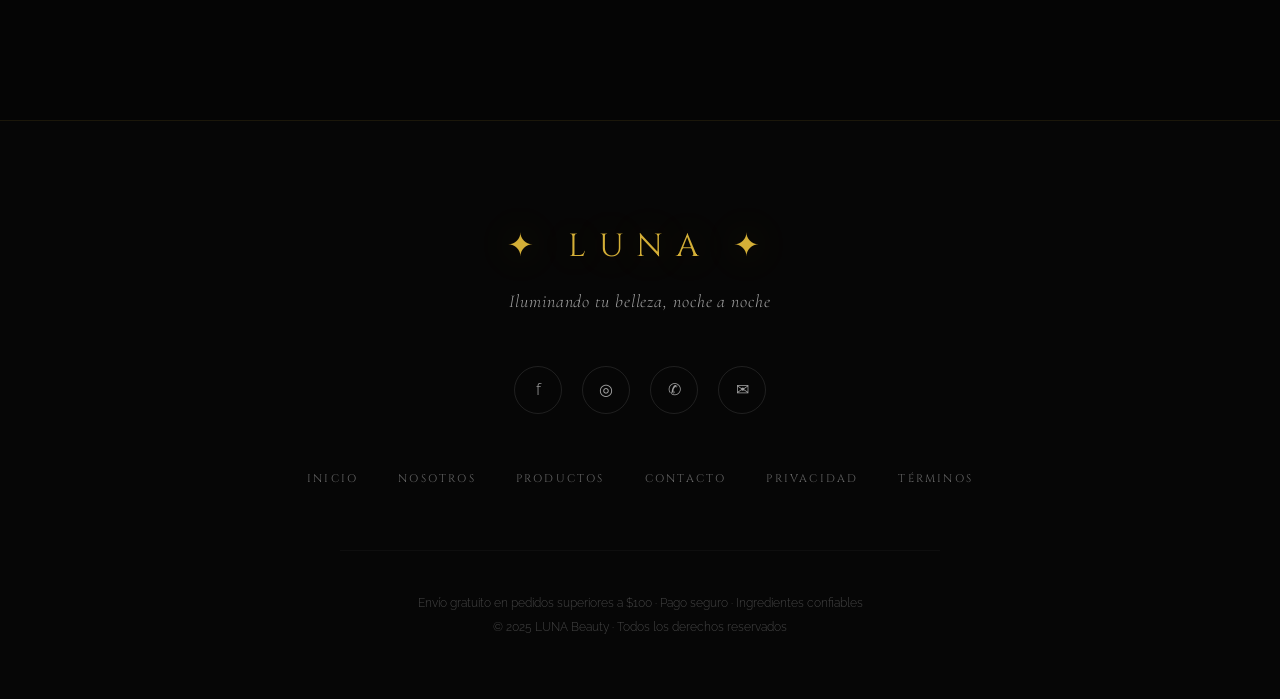
==== commit a182c602: "actualizacion del diseño y productos" ====
--- a/luna-catalog.html
+++ b/luna-catalog.html
@@ -97,6 +97,15 @@
     <div class="orb o2"></div>
     <div class="orb o3"></div>
     <div class="hero-in">
+      <div class="hr">
+        <div class="ring r1"><div class="rdot"></div><div class="rdot"></div><div class="rdot"></div><div class="rdot"></div></div>
+        <div class="ring r2"></div>
+        <div class="ring r3"></div>
+        <div class="hglow"></div>
+        <img src="img/logo.png" alt="LUNA" class="h-logo-img">
+        <div class="sp sp1"></div><div class="sp sp2"></div><div class="sp sp3"></div>
+        <div class="sp sp4"></div><div class="sp sp5"></div><div class="sp sp6"></div>
+      </div>
       <div class="hl">
         <div class="eyebrow"><div class="eb-line"></div><span class="eb-txt">Colección Exclusiva 2025</span></div>
         <p class="h-tag">Descubre la belleza de</p>
@@ -106,18 +115,6 @@
           <a href="#productos" class="btn-o"><span>Ver Productos</span></a>
           <a href="#nosotros" class="btn-g">Nuestra Historia →</a>
         </div>
-      </div>
-      <div class="hr">
-        <div class="ring r1"><div class="rdot"></div><div class="rdot"></div><div class="rdot"></div><div class="rdot"></div></div>
-        <div class="ring r2"></div>
-        <div class="ring r3"></div>
-        <div class="hglow"></div>
-        <div class="hicon">🌿</div>
-        <div class="sp sp1"></div><div class="sp sp2"></div><div class="sp sp3"></div>
-        <div class="sp sp4"></div><div class="sp sp5"></div><div class="sp sp6"></div>
-        <div class="fc"><div class="fc-ic">✨</div><div class="fc-nm">Sérum Lunar</div><div class="fc-pr">$60.00</div></div>
-        <div class="fc"><div class="fc-ic">🌙</div><div class="fc-nm">Crema Nocturna</div><div class="fc-pr">$45.00</div></div>
-        <div class="fc"><div class="fc-ic">💛</div><div class="fc-nm">Esencia Dorada</div><div class="fc-pr">$80.00</div></div>
       </div>
     </div>
   </div>
--- a/style.css
+++ b/style.css
@@ -108,8 +108,10 @@
 .o1 { width: 600px; height: 600px; background: radial-gradient(circle, rgba(212, 175, 55, 0.06), transparent 70%); right: -10%; top: 0%; animation: pulse 8s ease-in-out infinite alternate; }
 @keyframes pulse { 0% { opacity: 0.3; transform: scale(1); } 100% { opacity: 0.6; transform: scale(1.1); } }
 
-.hero-in { position: relative; z-index: 10; width: 100%; display: grid; grid-template-columns: 1fr 1fr; align-items: center; padding: 120px 70px; min-height: 100vh; max-width: 1400px; margin: 0 auto; }
-.hl { max-width: 550px; }
+/* Cambiado para dar más espacio al logo a la izquierda */
+.hero-in { position: relative; z-index: 10; width: 100%; display: grid; grid-template-columns: 1.1fr 1fr; align-items: center; padding: 120px 70px; min-height: 100vh; max-width: 1400px; margin: 0 auto; gap: 40px; }
+/* Ajustado para que el texto a la derecha tenga un límite claro */
+.hl { max-width: 500px; }
 
 .eyebrow { display: flex; align-items: center; gap: 15px; margin-bottom: 25px; opacity: 0; animation: slideR 0.6s 0.1s var(--ease) forwards; }
 .eb-line { width: 50px; height: 1px; background: linear-gradient(90deg, transparent, var(--gold)); }
@@ -143,7 +145,17 @@
 .r2 { width: 400px; height: 400px; border: 1px solid rgba(212, 175, 55, 0.15); animation: spin 25s linear infinite reverse; }
 .r3 { width: 280px; height: 280px; border: 1px dashed rgba(212, 175, 55, 0.2); animation: spin 15s linear infinite; }
 .hglow { position: absolute; width: 250px; height: 250px; border-radius: 50%; background: radial-gradient(circle, rgba(212, 175, 55, 0.15) 0%, transparent 65%); animation: pulse 4s ease-in-out infinite alternate; }
-.hicon { position: relative; z-index: 5; font-size: 140px; filter: drop-shadow(0 20px 40px rgba(212, 175, 55, 0.25)); animation: float 6s ease-in-out infinite; }
+
+/* Estilo para el logo grande en el Hero */
+.h-logo-img {
+  position: relative;
+  z-index: 5;
+  width: 100%;
+  max-width: 450px;
+  height: auto;
+  filter: drop-shadow(0 30px 50px rgba(212, 175, 55, 0.2));
+  animation: float 6s ease-in-out infinite;
+}
 
 /* Floating Cards (Glassmorphism) */
 .fc { position: absolute; background: var(--dark-glass); border: 1px solid rgba(212, 175, 55, 0.15); backdrop-filter: blur(12px); padding: 15px 20px; min-width: 140px; z-index: 8; animation: floatCard 6s ease-in-out infinite; box-shadow: 0 10px 30px rgba(0,0,0,0.5); border-radius: 4px; }
@@ -260,6 +272,15 @@
 .tt { font-family: 'Cinzel', serif; font-size: 11px; letter-spacing: 0.25em; color: var(--gold); margin-bottom: 8px; display: flex; align-items: center; gap: 8px; }
 .tm { font-size: 14px; color: var(--white); }
 
+/* --- KEYFRAMES --- */
+@keyframes fadeUp { from { opacity: 0; transform: translateY(20px); } to { opacity: 1; transform: translateY(0); } }
+@keyframes slideR { from { opacity: 0; transform: translateX(-20px); } to { opacity: 1; transform: translateX(0); } }
+@keyframes fadeIn { from { opacity: 0; } to { opacity: 1; } }
+
+/* --- REVEAL ON SCROLL --- */
+.rv { opacity: 0; transform: translateY(30px); transition: opacity 0.8s var(--ease), transform 0.8s var(--ease); }
+.rv.vis { opacity: 1; transform: translateY(0); }
+
 /* --- RESPONSIVE --- */
 @media (max-width: 1024px) {
   .hero-in { padding: 110px 40px 70px; gap: 40px; }
